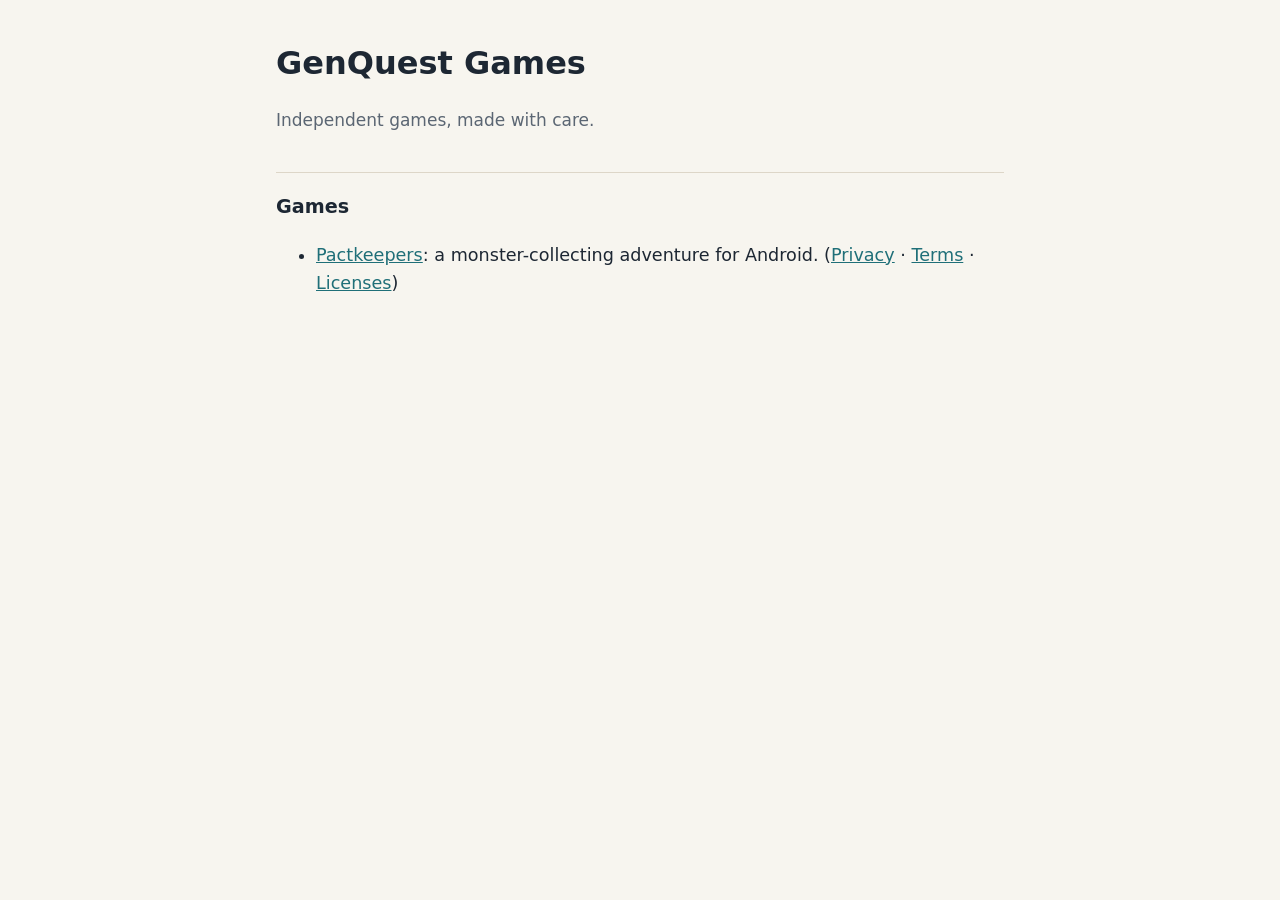
==== index.html @ 9198c231 "GenQuest Games site: Pactkeepers privacy policy, terms and licenses Co-Authored-By: Claude Opus 5.5 " ====
<!doctype html>
<html lang="en">
<head>
<meta charset="utf-8">
<meta name="viewport" content="width=device-width, initial-scale=1">
<title>GenQuest Games</title>
<link rel="stylesheet" href="style.css">
</head>
<body>
<main>
<h1>GenQuest Games</h1>
<p class="meta">Independent games, made with care.</p>
<h2>Games</h2>
<ul class="links">
<li><a href="pactkeepers/">Pactkeepers</a>: a monster-collecting adventure for Android.
  (<a href="pactkeepers/privacy.html">Privacy</a> · <a href="pactkeepers/terms.html">Terms</a> ·
  <a href="pactkeepers/licenses.html">Licenses</a>)</li>
</ul>
</main>
</body>
</html>
---- style.css ----
:root {
  --bg: #f7f5ef;
  --text: #1d2733;
  --muted: #5b6673;
  --accent: #1f6f78;
  --rule: #ddd6c8;
}
@media (prefers-color-scheme: dark) {
  :root { --bg: #14202b; --text: #e8ecef; --muted: #a3afba; --accent: #6fd6c4; --rule: #2c3a47; }
}
* { box-sizing: border-box; }
body { margin: 0; background: var(--bg); color: var(--text); font: 17px/1.6 system-ui, -apple-system, "Segoe UI", sans-serif; }
main { max-width: 760px; margin: 0 auto; padding: 32px 16px 64px; }
h1 { font-size: 2rem; margin: 0.2em 0; }
h2 { font-size: 1.2rem; margin-top: 2em; border-top: 1px solid var(--rule); padding-top: 1em; }
a { color: var(--accent); }
.meta, .back { color: var(--muted); }
.back a { font-weight: 600; text-decoration: none; }
pre { white-space: pre-wrap; font-size: 0.8rem; background: rgba(127,127,127,0.08); padding: 12px; border-radius: 8px; }
.credits { font-size: 0.85rem; padding-left: 1.2em; }
.credits li { margin-bottom: 0.4em; }
.links { font-size: 1.1rem; }
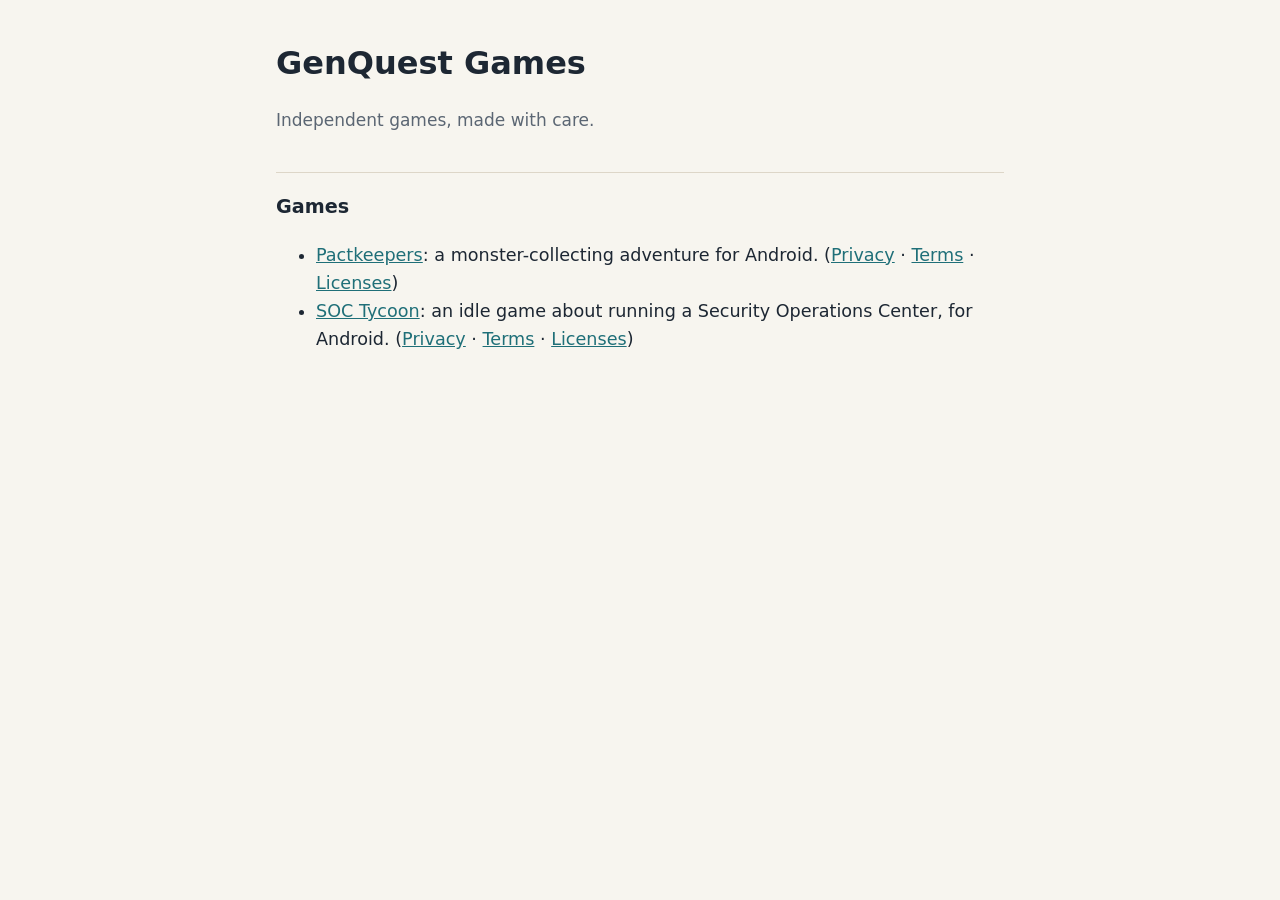
==== commit 4b09898e: "SOC Tycoon: privacy policy, terms and licenses Co-Authored-By: Claude Opus 5.5 <noreply@anthropic.co" ====
--- a/index.html
+++ b/index.html
@@ -15,6 +15,9 @@
 <li><a href="pactkeepers/">Pactkeepers</a>: a monster-collecting adventure for Android.
   (<a href="pactkeepers/privacy.html">Privacy</a> · <a href="pactkeepers/terms.html">Terms</a> ·
   <a href="pactkeepers/licenses.html">Licenses</a>)</li>
+<li><a href="soc-tycoon/">SOC Tycoon</a>: an idle game about running a Security Operations Center, for Android.
+  (<a href="soc-tycoon/privacy.html">Privacy</a> · <a href="soc-tycoon/terms.html">Terms</a> ·
+  <a href="soc-tycoon/licenses.html">Licenses</a>)</li>
 </ul>
 </main>
 </body>
